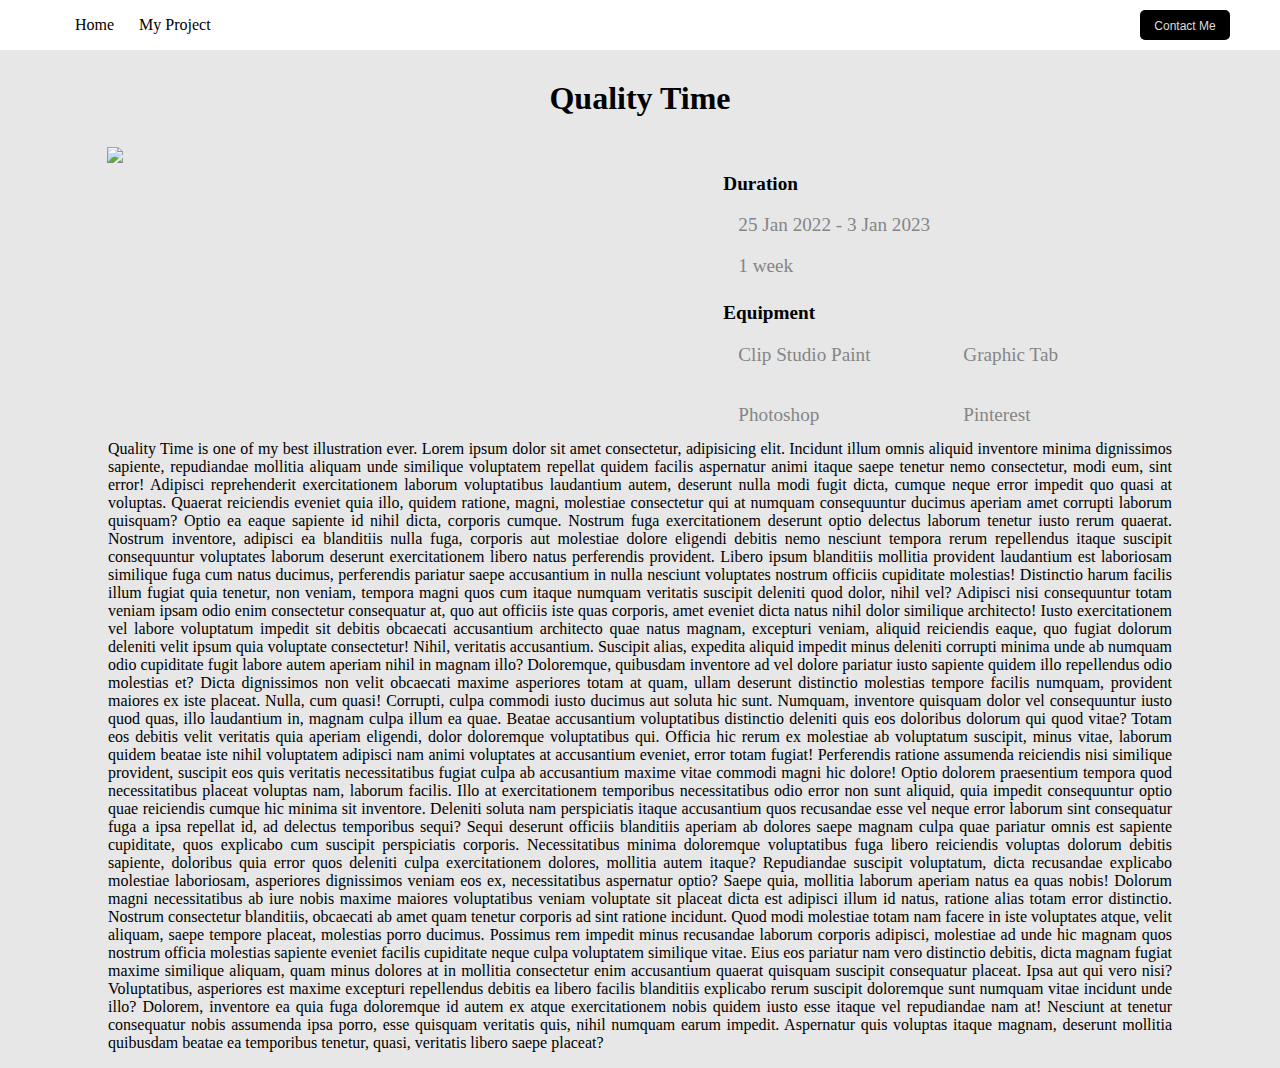
==== blog-detail.html @ 388289bd "Personal Blog" ====
<!DOCTYPE html>
<html>
  <head>
    <title>Ilustrasi - Quality Time</title>
    <link
      rel="stylesheet"
      href="https://cdnjs.cloudflare.com/ajax/libs/font-awesome/6.3.0/css/all.min.css"
      integrity="sha512-SzlrxWUlpfuzQ+pcUCosxcglQRNAq/DZjVsC0lE40xsADsfeQoEypE+enwcOiGjk/bSuGGKHEyjSoQ1zVisanQ=="
      crossorigin="anonymous"
      referrerpolicy="no-referrer"
    />
    <link rel="stylesheet" href="aset2/style/style.css" />
  </head>
  <body>
    <!-- Awal Navbar -->
    <section>
      <nav class="nav">
        <div class="kiri">
          <div class="logo"><i class="fa-solid fa-palette"></i></div>
          <div class="home"><a href="https://day-3-form-submission-dusky.vercel.app/">Home</a></div>
          <div class="project"><a href="blog-post.html">My Project</a></div>
        </div>
        <div class="kanan">
          <button><a href="contactForm.html">Contact Me</a></button>
        </div>
      </nav>
    </section>
    <!-- Akhir Navbar -->

    <!-- Judul -->
    <div class="judul">
      <h1>Quality Time</h1>
    </div>
    <!-- Akhir Judul -->

    <div class="container">
      <!-- Gambar dan Info -->
      <!-- gambar -->
      <div class="gambar">
        <img src="aset2/images/Quality time1.png" />
      </div>
      <!-- akhir gambar -->
      <!-- info -->
      <div class="info">
        <h4>Duration</h4>
        <div class="duration">
          <p><i class="fa-regular fa-calendar-days"></i>25 Jan 2022 - 3 Jan 2023</p>
          <p><i class="fa-solid fa-clock"></i>1 week</p>
        </div>
        <h4>Equipment</h4>
        <div class="equipment">
          <p><i class="fa-solid fa-paintbrush"></i>Clip Studio Paint</p>
          <p><i class="fa-solid fa-tablet-screen-button"></i>Graphic Tab</p>
          <p><i class="fa-solid fa-images"></i>Photoshop</p>
          <p><i class="fa-brands fa-pinterest-p"></i>Pinterest</p>
          <!-- Akhir Info -->
        </div>
      </div>
      <!-- Paragraf -->
      <div class="paragraf">
        <p>
          Quality Time is one of my best illustration ever. Lorem ipsum dolor sit amet consectetur, adipisicing elit. Incidunt illum omnis aliquid inventore minima dignissimos sapiente, repudiandae mollitia aliquam unde similique voluptatem
          repellat quidem facilis aspernatur animi itaque saepe tenetur nemo consectetur, modi eum, sint error! Adipisci reprehenderit exercitationem laborum voluptatibus laudantium autem, deserunt nulla modi fugit dicta, cumque neque error
          impedit quo quasi at voluptas. Quaerat reiciendis eveniet quia illo, quidem ratione, magni, molestiae consectetur qui at numquam consequuntur ducimus aperiam amet corrupti laborum quisquam? Optio ea eaque sapiente id nihil dicta,
          corporis cumque. Nostrum fuga exercitationem deserunt optio delectus laborum tenetur iusto rerum quaerat. Nostrum inventore, adipisci ea blanditiis nulla fuga, corporis aut molestiae dolore eligendi debitis nemo nesciunt tempora
          rerum repellendus itaque suscipit consequuntur voluptates laborum deserunt exercitationem libero natus perferendis provident. Libero ipsum blanditiis mollitia provident laudantium est laboriosam similique fuga cum natus ducimus,
          perferendis pariatur saepe accusantium in nulla nesciunt voluptates nostrum officiis cupiditate molestias! Distinctio harum facilis illum fugiat quia tenetur, non veniam, tempora magni quos cum itaque numquam veritatis suscipit
          deleniti quod dolor, nihil vel? Adipisci nisi consequuntur totam veniam ipsam odio enim consectetur consequatur at, quo aut officiis iste quas corporis, amet eveniet dicta natus nihil dolor similique architecto! Iusto
          exercitationem vel labore voluptatum impedit sit debitis obcaecati accusantium architecto quae natus magnam, excepturi veniam, aliquid reiciendis eaque, quo fugiat dolorum deleniti velit ipsum quia voluptate consectetur! Nihil,
          veritatis accusantium. Suscipit alias, expedita aliquid impedit minus deleniti corrupti minima unde ab numquam odio cupiditate fugit labore autem aperiam nihil in magnam illo? Doloremque, quibusdam inventore ad vel dolore pariatur
          iusto sapiente quidem illo repellendus odio molestias et? Dicta dignissimos non velit obcaecati maxime asperiores totam at quam, ullam deserunt distinctio molestias tempore facilis numquam, provident maiores ex iste placeat.
          Nulla, cum quasi! Corrupti, culpa commodi iusto ducimus aut soluta hic sunt. Numquam, inventore quisquam dolor vel consequuntur iusto quod quas, illo laudantium in, magnam culpa illum ea quae. Beatae accusantium voluptatibus
          distinctio deleniti quis eos doloribus dolorum qui quod vitae? Totam eos debitis velit veritatis quia aperiam eligendi, dolor doloremque voluptatibus qui. Officia hic rerum ex molestiae ab voluptatum suscipit, minus vitae, laborum
          quidem beatae iste nihil voluptatem adipisci nam animi voluptates at accusantium eveniet, error totam fugiat! Perferendis ratione assumenda reiciendis nisi similique provident, suscipit eos quis veritatis necessitatibus fugiat
          culpa ab accusantium maxime vitae commodi magni hic dolore! Optio dolorem praesentium tempora quod necessitatibus placeat voluptas nam, laborum facilis. Illo at exercitationem temporibus necessitatibus odio error non sunt aliquid,
          quia impedit consequuntur optio quae reiciendis cumque hic minima sit inventore. Deleniti soluta nam perspiciatis itaque accusantium quos recusandae esse vel neque error laborum sint consequatur fuga a ipsa repellat id, ad
          delectus temporibus sequi? Sequi deserunt officiis blanditiis aperiam ab dolores saepe magnam culpa quae pariatur omnis est sapiente cupiditate, quos explicabo cum suscipit perspiciatis corporis. Necessitatibus minima doloremque
          voluptatibus fuga libero reiciendis voluptas dolorum debitis sapiente, doloribus quia error quos deleniti culpa exercitationem dolores, mollitia autem itaque? Repudiandae suscipit voluptatum, dicta recusandae explicabo molestiae
          laboriosam, asperiores dignissimos veniam eos ex, necessitatibus aspernatur optio? Saepe quia, mollitia laborum aperiam natus ea quas nobis! Dolorum magni necessitatibus ab iure nobis maxime maiores voluptatibus veniam voluptate
          sit placeat dicta est adipisci illum id natus, ratione alias totam error distinctio. Nostrum consectetur blanditiis, obcaecati ab amet quam tenetur corporis ad sint ratione incidunt. Quod modi molestiae totam nam facere in iste
          voluptates atque, velit aliquam, saepe tempore placeat, molestias porro ducimus. Possimus rem impedit minus recusandae laborum corporis adipisci, molestiae ad unde hic magnam quos nostrum officia molestias sapiente eveniet facilis
          cupiditate neque culpa voluptatem similique vitae. Eius eos pariatur nam vero distinctio debitis, dicta magnam fugiat maxime similique aliquam, quam minus dolores at in mollitia consectetur enim accusantium quaerat quisquam
          suscipit consequatur placeat. Ipsa aut qui vero nisi? Voluptatibus, asperiores est maxime excepturi repellendus debitis ea libero facilis blanditiis explicabo rerum suscipit doloremque sunt numquam vitae incidunt unde illo?
          Dolorem, inventore ea quia fuga doloremque id autem ex atque exercitationem nobis quidem iusto esse itaque vel repudiandae nam at! Nesciunt at tenetur consequatur nobis assumenda ipsa porro, esse quisquam veritatis quis, nihil
          numquam earum impedit. Aspernatur quis voluptas itaque magnam, deserunt mollitia quibusdam beatae ea temporibus tenetur, quasi, veritatis libero saepe placeat?
        </p>
      </div>
    </div>
  </body>
</html>
---- aset2/style/style.css ----
/* Awal Navbar */
body {
  background-color: rgb(231, 231, 231);
  margin: 0;
}
nav.nav {
  display: flex;
  background-color: rgb(255, 255, 255);
  flex-direction: row;
  padding: 0 50px 0;
  justify-content: space-between;
  height: 50px;
  margin: 0;
}
div.kiri,
div.kanan {
  display: flex;
  flex-direction: row;
}

div.kiri {
  justify-content: space-evenly;
  align-items: center;
}
a {
  text-decoration: none;
}
.logo,
.home,
.project {
  margin-right: 25px;
}
.logo {
  font-size: 20px;
  color: rgb(173, 42, 42);
}
.home a,
.project a {
  color: black;
}
div.kanan {
  justify-content: flex-end;
  align-items: center;
}
.kanan button {
  background-color: black;
  padding: 5px;
  height: 30px;
  width: 90px;
  border: none;
  border-radius: 5px;
}

.kanan button a {
  color: rgb(221, 221, 221);
  font-size: 12px;
}
/* Akhir Navbar */

/* Awal Gambar dan Info */
.judul {
  display: flex;
  justify-content: center;
}
h1 {
  text-align: center;
  margin: 30px;
}
.container {
  display: flex;
  flex-direction: row;
  justify-content: space-evenly;
  /* background-color: aquamarine; */
  margin: auto;
  width: 1100px;
  flex-wrap: wrap;
}

.gambar {
  display: flex;
  /* background-color: beige; */
}

.container .gambar img {
  width: 600px;
}

.info {
  font-size: 1.2rem;
  /* background-color: bisque; */
  width: 450px;
}

p i {
  margin-right: 15px;
  color: black;
}

.duration p,
.equipment p {
  color: rgb(133, 133, 133);
}

h4 {
  margin-bottom: 0;
}
.equipment {
  display: grid;
  grid-template-columns: 1fr 1fr;
  height: 100px;
}

.paragraf {
  text-align: justify;
  margin: auto 18px;
  justify-self: center;
}
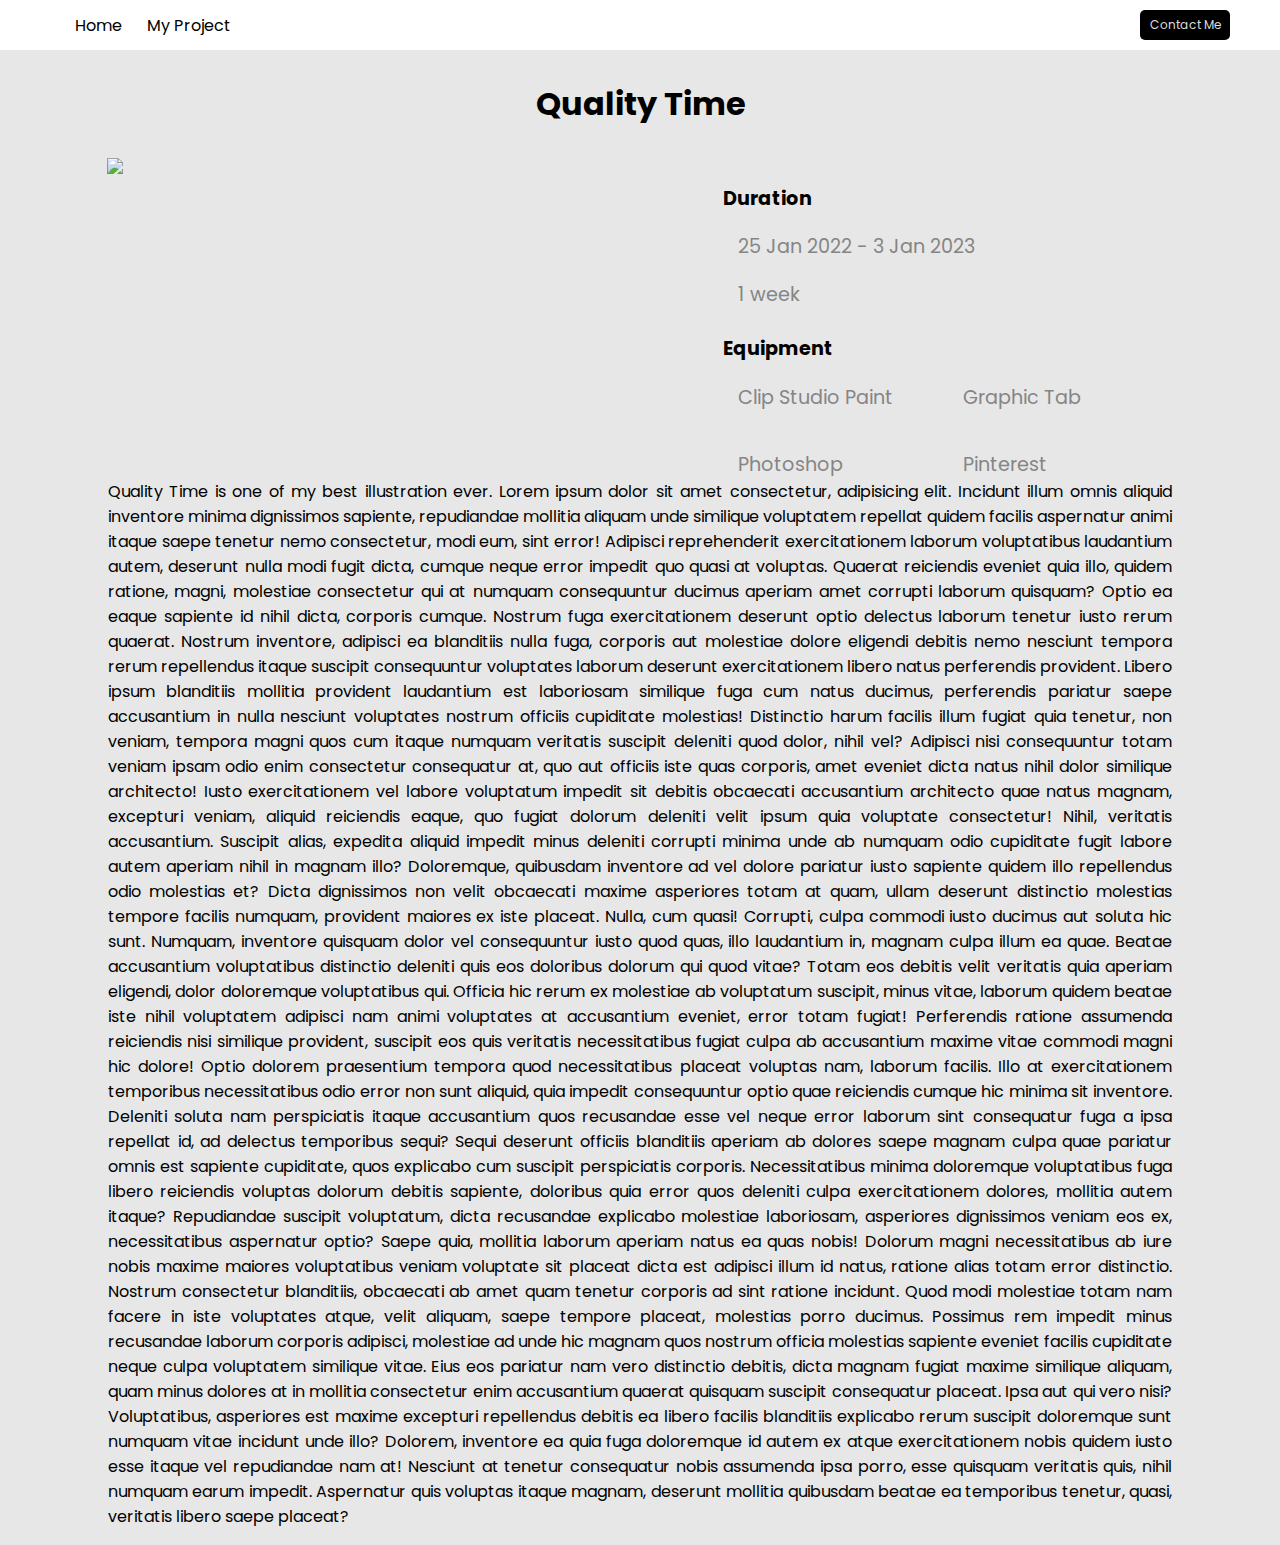
==== commit fdea8ce5: "Responsipitas Day6" ====
--- a/blog-detail.html
+++ b/blog-detail.html
@@ -2,6 +2,7 @@
 <html>
   <head>
     <title>Ilustrasi - Quality Time</title>
+    <meta name="viewport" content="width=device-width, initial-scale=1.0" />
     <link
       rel="stylesheet"
       href="https://cdnjs.cloudflare.com/ajax/libs/font-awesome/6.3.0/css/all.min.css"
@@ -9,7 +10,10 @@
       crossorigin="anonymous"
       referrerpolicy="no-referrer"
     />
-    <link rel="stylesheet" href="aset2/style/style.css" />
+    <link rel="preconnect" href="https://fonts.googleapis.com" />
+    <link rel="preconnect" href="https://fonts.gstatic.com" crossorigin />
+    <link href="https://fonts.googleapis.com/css2?family=Poppins:wght@400;500&display=swap" rel="stylesheet" />
+    <link rel="stylesheet" href="aset2/style/style_blogDetail.css" />
   </head>
   <body>
     <!-- Awal Navbar -->
@@ -21,9 +25,19 @@
           <div class="project"><a href="blog-post.html">My Project</a></div>
         </div>
         <div class="kanan">
-          <button><a href="contactForm.html">Contact Me</a></button>
+          <button class="contactMe"><a href="contactForm.html">Contact Me</a></button>
+        </div>
+        <div id="hamburger-menu">
+          <button type="button" id="menu" style="background-color: transparent; border: none; cursor: pointer; margin-right: 0px" onclick="openHamburger()">
+            <i class="fa-2x fa-solid fa-bars"></i>
+          </button>
         </div>
       </nav>
+      <div id="hamburger-navbar">
+        <a href="index.html" style="color: black">Home</a>
+        <a href="blog-post.html" style="color: black">My Project</a>
+        <a href="contactForm.html"><span>Contact Me</span></a>
+      </div>
     </section>
     <!-- Akhir Navbar -->
 
@@ -86,5 +100,6 @@
         </p>
       </div>
     </div>
+    <script src="aset2/script/scriptMedia.js"></script>
   </body>
 </html>
--- a/aset2/style/style_blogDetail.css
+++ b/aset2/style/style_blogDetail.css
@@ -0,0 +1,167 @@
+/* Awal Navbar */
+* {
+  font-family: "Poppins", sans-serif;
+}
+body {
+  background-color: rgb(231, 231, 231);
+  margin: 0;
+}
+nav.nav {
+  display: flex;
+  background-color: rgb(255, 255, 255);
+  flex-direction: row;
+  padding: 0 50px 0;
+  justify-content: space-between;
+  height: 50px;
+  margin: 0;
+}
+div.kiri,
+div.kanan {
+  display: flex;
+}
+
+div.kiri {
+  justify-content: space-evenly;
+  align-items: center;
+}
+a {
+  text-decoration: none;
+}
+.logo,
+.home,
+.project {
+  margin-right: 25px;
+}
+.logo {
+  font-size: 20px;
+  color: rgb(173, 42, 42);
+}
+.home a,
+.project a {
+  color: black;
+}
+div.kanan {
+  /* justify-content: flex-end; */
+  align-items: center;
+}
+.kanan button.contactMe {
+  background-color: black;
+  padding: 5px;
+  height: 30px;
+  width: 90px;
+  border: none;
+  border-radius: 5px;
+}
+.kanan button.contactMe a {
+  color: rgb(221, 221, 221);
+  font-size: 12px;
+}
+
+#hamburger-menu {
+  display: none;
+}
+#hamburger-navbar {
+  display: none;
+  background-color: rgb(173, 168, 168);
+  height: 140px;
+}
+#hamburger-navbar a {
+  /* margin: 20px; */
+  display: block;
+  text-align: center;
+}
+#hamburger-navbar :nth-child(3) span {
+  background-color: black;
+  color: white;
+  padding: 10px;
+  height: 10px;
+  width: 90px;
+  border: none;
+  border-radius: 5px;
+}
+
+/* Media Query Navbar */
+@media only screen and (max-width: 600px) {
+  .nav .kanan,
+  .nav .kiri .home,
+  .nav .kiri .project {
+    display: none;
+  }
+  #hamburger-menu {
+    display: flex;
+    align-items: center;
+    background-color: transparent;
+  }
+
+  #hamburger-navbar a {
+    text-align: center;
+    height: 50px;
+  }
+}
+/* Akhir Navbar */
+
+/* Awal Gambar dan Info */
+.judul {
+  display: flex;
+  justify-content: center;
+}
+h1 {
+  text-align: center;
+  margin: 30px;
+}
+.container {
+  display: flex;
+  flex-direction: row;
+  justify-content: space-evenly;
+  /* background-color: aquamarine; */
+  margin: auto;
+  width: 1100px;
+  flex-wrap: wrap;
+}
+
+.gambar {
+  display: flex;
+  /* background-color: beige; */
+}
+
+.container .gambar img {
+  width: 600px;
+}
+
+.info {
+  font-size: 1.2rem;
+  /* background-color: bisque; */
+  width: 450px;
+}
+
+p i {
+  margin-right: 15px;
+  color: black;
+}
+
+.duration p,
+.equipment p {
+  color: rgb(133, 133, 133);
+}
+
+h4 {
+  margin-bottom: 0;
+}
+.equipment {
+  display: grid;
+  grid-template-columns: 1fr 1fr;
+  height: 100px;
+}
+
+.paragraf {
+  text-align: justify;
+  margin: auto 18px;
+  justify-self: center;
+}
+
+/* breakpoint */
+@media only screen and (max-width: 600px) {
+  .container {
+    display: flex;
+  }
+}
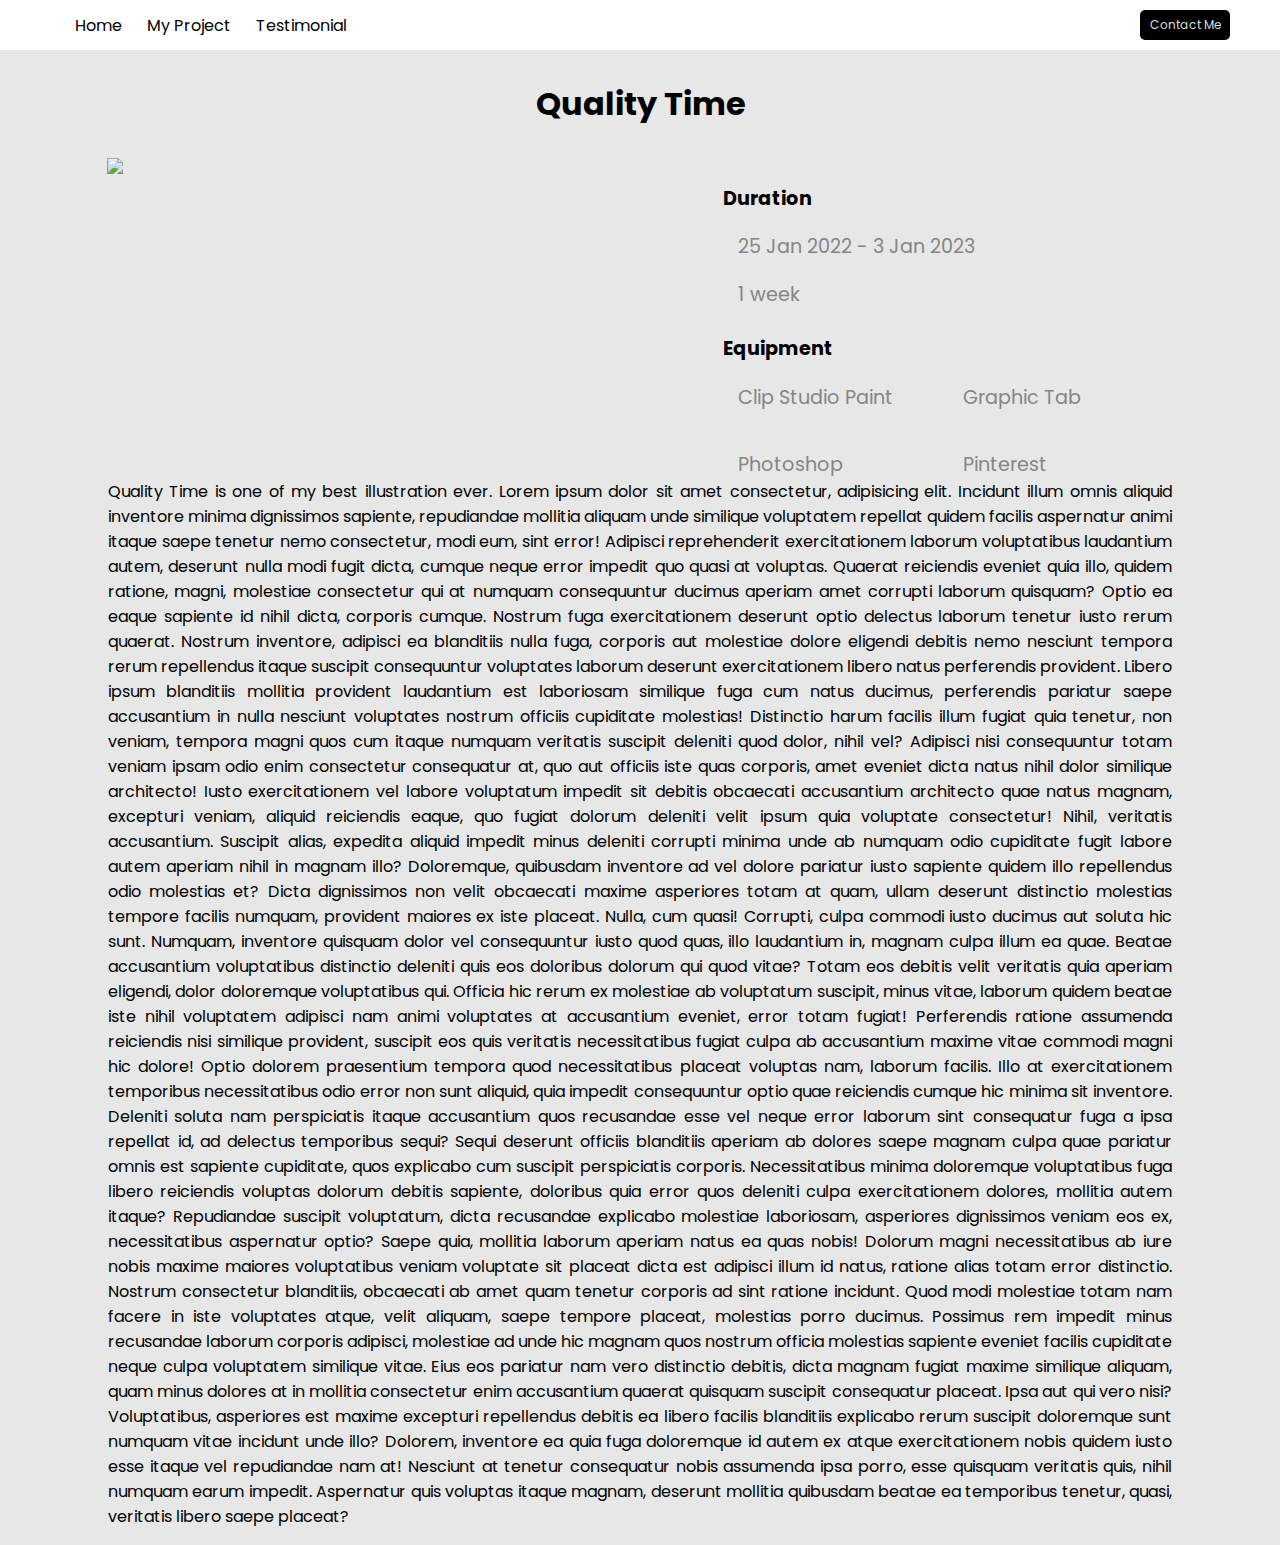
==== commit feeb376d: "Day-7 OOP" ====
--- a/blog-detail.html
+++ b/blog-detail.html
@@ -23,6 +23,7 @@
           <div class="logo"><i class="fa-solid fa-palette"></i></div>
           <div class="home"><a href="https://day-3-form-submission-dusky.vercel.app/">Home</a></div>
           <div class="project"><a href="blog-post.html">My Project</a></div>
+          <div class="testimonial"><a href="testimonial.html" style="color: black">Testimonial</a></div>
         </div>
         <div class="kanan">
           <button class="contactMe"><a href="contactForm.html">Contact Me</a></button>
@@ -36,7 +37,8 @@
       <div id="hamburger-navbar">
         <a href="index.html" style="color: black">Home</a>
         <a href="blog-post.html" style="color: black">My Project</a>
-        <a href="contactForm.html"><span>Contact Me</span></a>
+        <a href="testimonial.html" style="color: black">Testimonial</a>
+        <a href="contactForm.html" style="margin-top: 10px"><span>Contact Me</span></a>
       </div>
     </section>
     <!-- Akhir Navbar -->
